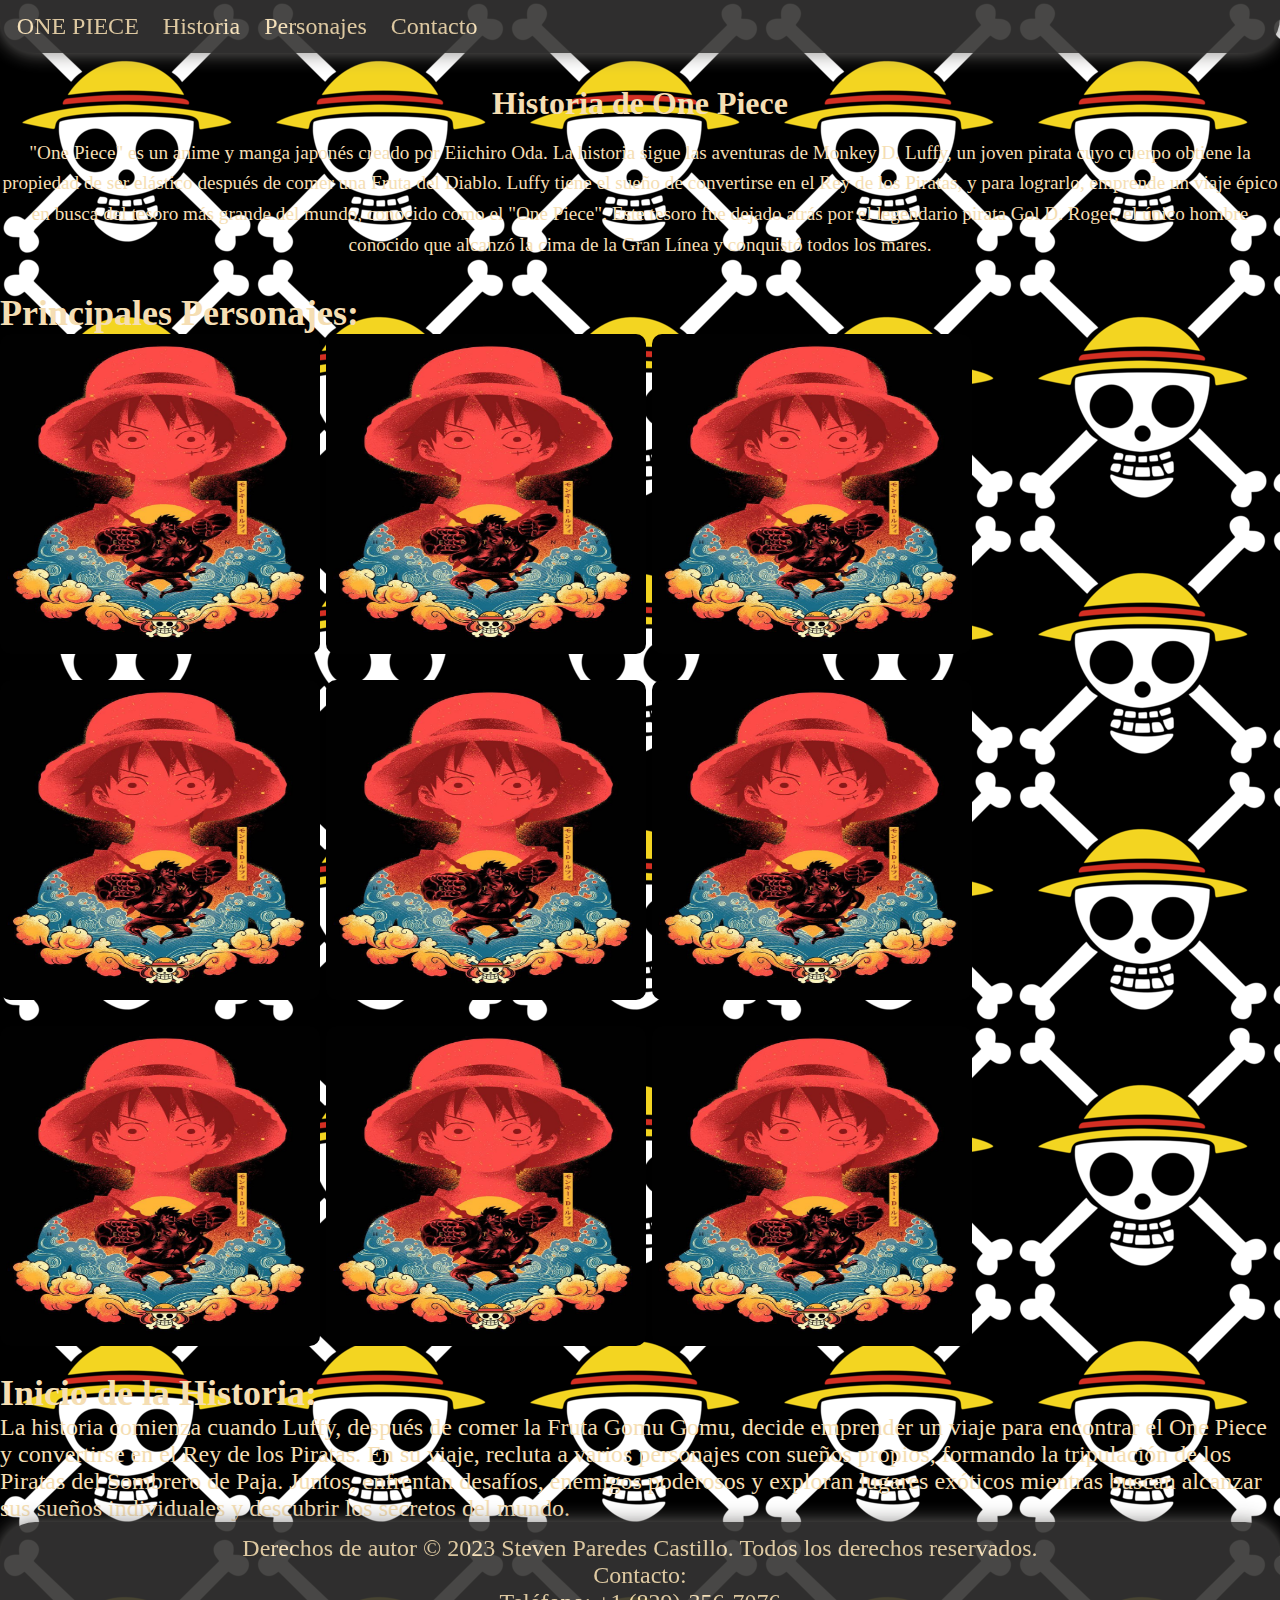
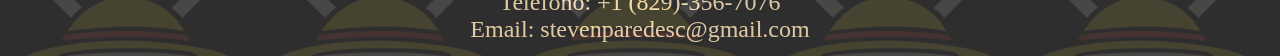
==== historia.html @ b2de4247 "historia" ====
<!DOCTYPE html>
<html lang="en">

<head>
    <meta charset="UTF-8" />
    <meta http-equiv="Content-Type" content="text/html;charset=UTF-8" />
    <meta http-equiv="X-UA-Compatible" content="ie=edge" />
    <link rel="stylesheet" href="style.css" />
    <link rel="stylesheet" href="styleh.css" />
    <meta name="viewport" content="width=device-width, initial-scale=1.0" />
    <title>Historia de One Piece</title>
</head>

<body>
    <header>
        <section>
            <nav>
                <ul>
                    <li>
                        <a href="index.html">ONE PIECE</a>
                    </li>
                    <li>
                        <a href="#">Historia</a>
                    </li>
                    <li>
                        <a href="personajes.html">Personajes</a>
                    </li>
                    <li>
                        <a href="#contacto">Contacto</a>
                    </li>
                </ul>
            </nav>
        </section>
    </header>
    <main>
        <section class="historia">
            <h1>Historia de One Piece</h1>
            <p>
                "One Piece" es un anime y manga japonés creado por Eiichiro Oda. La historia sigue las
                aventuras de Monkey D. Luffy, un joven pirata cuyo cuerpo obtiene la propiedad de ser
                elástico después de comer una Fruta del Diablo. Luffy tiene el sueño de convertirse en el
                Rey de los Piratas, y para lograrlo, emprende un viaje épico en busca del tesoro más grande
                del mundo, conocido como el "One Piece". Este tesoro fue dejado atrás por el legendario
                pirata Gol D. Roger, el único hombre conocido que alcanzó la cima de la Gran Línea y conquistó
                todos los mares.
            </p>
        </section>
        <section class="total personajes">
            <h2>Principales Personajes:</h2>
            <section class="personajes">
                <div>
                    <strong>Monkey D. Luffy:</strong> El protagonista principal, un joven con una personalidad alegre y valiente. <br>
                </div>
                <img class="desvanecer" src="img/👆🏴_☠️ Redbubble _ One Piece Strawhat Pirate Luffy Sanji Zoro.jpg" alt="">
            </section>
            <section class="personajes">
                <div>
                    <strong>Roronoa Zoro:</strong> El espadachín de la tripulación, hábil en el uso de tres espadas simultáneamente. <br>
                </div>
                <img class="desvanecer" src="img/👆🏴_☠️ Redbubble _ One Piece Strawhat Pirate Luffy Sanji Zoro.jpg" alt="">
            </section>
            <section class="personajes">
                <div>
                    <strong>Nami:</strong> La navegante con habilidades excepcionales para la navegación y la cartografía. <br>
                </div>
                <img class="desvanecer" src="img/👆🏴_☠️ Redbubble _ One Piece Strawhat Pirate Luffy Sanji Zoro.jpg" alt="">
            </section>
            <section class="personajes">
                <div>
                    <strong>Usopp:</strong> El francotirador y contador de historias del grupo. <br>
                </div>
                <img class="desvanecer" src="img/👆🏴_☠️ Redbubble _ One Piece Strawhat Pirate Luffy Sanji Zoro.jpg" alt="">
            </section>
            <section class="personajes">
                <div>
                    <strong>Sanji:</strong> El cocinero y experto en artes marciales. <br>
                </div>
                <img class="desvanecer" src="img/👆🏴_☠️ Redbubble _ One Piece Strawhat Pirate Luffy Sanji Zoro.jpg" alt="">
            </section>
            <section class="personajes">
                <div>
                    <strong>Tony Tony Chopper:</strong> El médico y reno con la capacidad de comer la Fruta Hito Hito. <br>
                </div>
                <img class="desvanecer" src="img/👆🏴_☠️ Redbubble _ One Piece Strawhat Pirate Luffy Sanji Zoro.jpg" alt="">
            </section>
            <section class="personajes">
                <div>
                    <strong>Nico Robin:</strong> La arqueóloga con habilidades para descifrar Poneglyphs. <br>
                </div>
                <img class="desvanecer" src="img/👆🏴_☠️ Redbubble _ One Piece Strawhat Pirate Luffy Sanji Zoro.jpg" alt="">
            </section>
            <section class="personajes">
                <div>
                    <strong>Franky:</strong> El carpintero naval y cyborg de la tripulación. <br>
                </div>
                <img class="desvanecer" src="img/👆🏴_☠️ Redbubble _ One Piece Strawhat Pirate Luffy Sanji Zoro.jpg" alt="">
            </section>
            <section class="personajes">
                <div>
                    <strong>Brook:</strong> El músico esqueleto con la capacidad de regresar a la vida. <br>
                </div>
                <img class="desvanecer" src="img/👆🏴_☠️ Redbubble _ One Piece Strawhat Pirate Luffy Sanji Zoro.jpg" alt="">
            </section>
        </section>
        <section class="inicios">
            <h2>Inicio de la Historia:</h2>
            <p>
                La historia comienza cuando Luffy, después de comer la Fruta Gomu Gomu, decide emprender un
                viaje para encontrar el One Piece y convertirse en el Rey de los Piratas. En su viaje,
                recluta a varios personajes con sueños propios, formando la tripulación de los Piratas del
                Sombrero de Paja. Juntos, enfrentan desafíos, enemigos poderosos y exploran lugares
                exóticos mientras buscan alcanzar sus sueños individuales y descubrir los secretos del mundo.
            </p>
        </section>
    </main>
    <footer id="contacto">
        <section>
            <p>
                Derechos de autor © 2023 Steven Paredes Castillo. Todos los derechos reservados.
            </p>
            <p>
                Contacto:<br />
                Teléfono: +1 (829)-356-7076 <br />
                Email: stevenparedesc@gmail.com
            </p>
        </section>
    </footer>
</body>

</html>
---- style.css ----
* {
    box-sizing: border-box;
    margin: 0;
    color: wheat;
}

body {
    font-size: 1.2rem;
    align-items: center;
    background-color: rgb(0, 0, 0);
    margin: 0;
    background-image: url(img/54-548122_one-piece-logo-png.ico);
}

header {
    width: 100%;
    display: flex;
    background-color: rgb(53, 52, 51);
    opacity: 0.9;
    padding: 1rem;
    margin-bottom: 10px;
    border-radius: 0 0 35px 35px;
    box-shadow: 0 0 20px rgb(126, 124, 122);
}


a:link,
a:visited,
a:active {
    text-decoration: none;
    cursor: pointer;
    opacity: 1;
}

a {
    display: inline-block;
    position: relative;
    text-decoration: none;
    padding: 0 4px;
}

a:before,
a:after {
    content: "";
    width: 100%;
    height: 100%;
    position: absolute;
    top: 0;
    left: 0;
    box-sizing: border-box;
    transform: scale(0);
    transition: 0.5s;
}

a:before {
    border-bottom: 2px solid wheat;
    border-left: 2px solid wheat;
    transform-origin: 0 100%;
}

a:after {
    border-top: 2px solid wheat;
    border-right: 2px solid wheat;
    transform-origin: 100% 0%;
}

a:hover:after,
a:hover:before {
    transform: scale(1);
}

.fondo {
    margin: 0% 0% 0% 2rem;
    flex-direction: column;
    align-items: center;
}

img {
    height: 36rem;
    width: 25rem;
    margin: 0% 0rem 0% 1rem;
    margin-bottom: 20px;
    transition: 1s;
    opacity: 0.7;
    filter: grayscale(1);
    border-radius: 100px;
}

img:hover {
    transform: scale(1.05);
    opacity: 1;
}

.luffy:hover {
    filter: saturate(3);
    box-shadow: 0 0 3rem rgb(255, 2, 2);
    transition-duration: 0.5s;
}

.sanji:hover {
    transition-duration: 0.5s;
    filter: saturate(3);
    box-shadow: 0 0 3rem rgb(251, 255, 2);
}

.zoro:hover {
    filter: saturate(3);
    transition-duration: 0.5s;
    box-shadow: 0 0 3rem rgb(61, 255, 2);
}

ul {
    display: flex;
    list-style: none;
    padding: 0;
}

li {
    margin-right: 1rem;
}

footer {
    text-align: center;
    background-color: rgb(53, 52, 51);
    width: 100%;
    box-shadow: 0 0 20px rgb(126, 124, 122);
    padding: 1rem;
    opacity: 0.9;
    border-radius: 35px 35px 0 0;
}

@media (max-width: 2800px) {
    .fondo {
        margin: 0% 0% 0% 25%;
    }

    body {
        font-size: 3rem;
    }

    footer {
        padding: 4rem;
    }

    header {
        padding: 3rem;
    }

    img {
        height: 60rem;
    }
}

@media (max-width: 2400px) {
    .fondo {
        margin: 0% 0% 0% 21%;
    }

    body {
        font-size: 2.8rem;
    }

    footer {
        padding: 4rem;
    }

    header {
        padding: 3rem;
    }
}

@media (max-width: 2200px) {
    .fondo {
        margin: 0% 0% 0% 18.5%;
    }

    body {
        font-size: 2.5rem;
    }

    footer {
        padding: 4rem;
    }

    header {
        padding: 3rem;
    }
}

@media (max-width: 2000px) {
    .fondo {
        margin: 0% 0% 0% 16.5%;
    }

    body {
        font-size: 2rem;
    }

    footer {
        padding: 2.2rem;
    }

    header {
        padding: 2.2rem;
    }

    img {
        height: 50rem;
    }
}

@media (max-width: 1800px) {
    .fondo {
        margin: 0% 0% 0% 12%;
    }

    body {
        font-size: 1.6rem;
    }

    footer {
        padding: 2rem;
    }

    header {
        padding: 2rem;
    }

    img {
        height: 45rem;
    }
}

@media (max-width: 1600px) {
    .fondo {
        margin: 0% 0% 0% 7.8%;
    }

    body {
        font-size: 1.5rem;
    }

    footer {
        padding: 0.8rem;
    }

    header {
        padding: 0.8rem;
    }

    img {
        height: 40rem;
    }
}

@media (max-width: 1400px) {
    .fondo {
        margin: 0% 0% 0% 2.2%;
    }

    body {
        font-size: 1.5rem;
    }

    img {
        height: 35rem;
    }
}

@media (max-width: 810px) {
    .fondo {
        margin: 0% 0% 0% 24%;
    }
}

@media (max-width: 810px) {
    .fondo {
        margin: 0% 0% 0% 23%;
    }
}

@media (max-width: 768px) {
    body {
        font-size: 1rem;
    }

    .fondo {
        margin: 0% 0% 0% 3.3rem;
        flex-direction: column;
        align-items: center;
    }

    header {
        padding: 0.5rem;
    }

    img {
        margin-bottom: 10rem;
        margin: 0%;
        width: 19.5rem;
    }

    ul {
        flex-direction: column;
    }

    li {
        margin-right: 0;
        margin-bottom: 10px;
    }

    footer {
        padding: 0.5rem;
    }
}

@media (max-width: 414px) {
    .fondo {
        margin: 0% 0% 0% 13%;
    }
}

@media (max-width: 428px) {
    .fondo {
        margin: 0% 0% 0% 14%;
    }
}

@media (max-width: 412px) {
    .fondo {
        margin: 0% 0% 0% 11.8%;
    }
}

@media (max-width: 390px) {
    .fondo {
        margin: 0% 0% 0% 10%;
    }
}

@media (max-width: 388px) {
    .fondo {
        margin: 0% 0% 0% 6.8%;
    }
}

@media (max-width: 384px) {
    .fondo {
        margin: 0% 0% 0% 8.8%;
    }
}

@media (max-width: 360px) {
    .fondo {
        margin: 0% 0% 0% 6.8%;
    }
}
---- styleh.css ----
.main {
    padding: 2rem;
    margin-left: 10rem; /* Ajusta según tus necesidades */
}

.personajes{
    display:inline-block;
    position:relative;
}
.personajes > div {
    position:absolute;
    top:0;
    left:0;
    z-index:-1;
    padding:10px;
    margin:0;
}
img{
    width: 20rem;
    height: 20rem;
    margin: 0% 0rem 0% 0rem;
    margin-bottom: 20px;
    transition: 1s;
    opacity: 1;
    filter: grayscale(0);
    border-radius: 10px;
}
.desvanecer:hover {
    opacity: 0.09;
    -webkit-transition: opacity 500ms;
    -moz-transition: opacity 500ms;
    -o-transition: opacity 500ms;
    -ms-transition: opacity 500ms;
    transition: opacity 500ms;
}
.historia {
    text-align: center;
    margin: 2rem 0;
}

.historia h1 {
    font-size: 2rem;
    color: wheat;
    margin-bottom: 1rem;
}

.historia p {
    font-size: 1.2rem;
    line-height: 1.6;
    color: wheat;
}
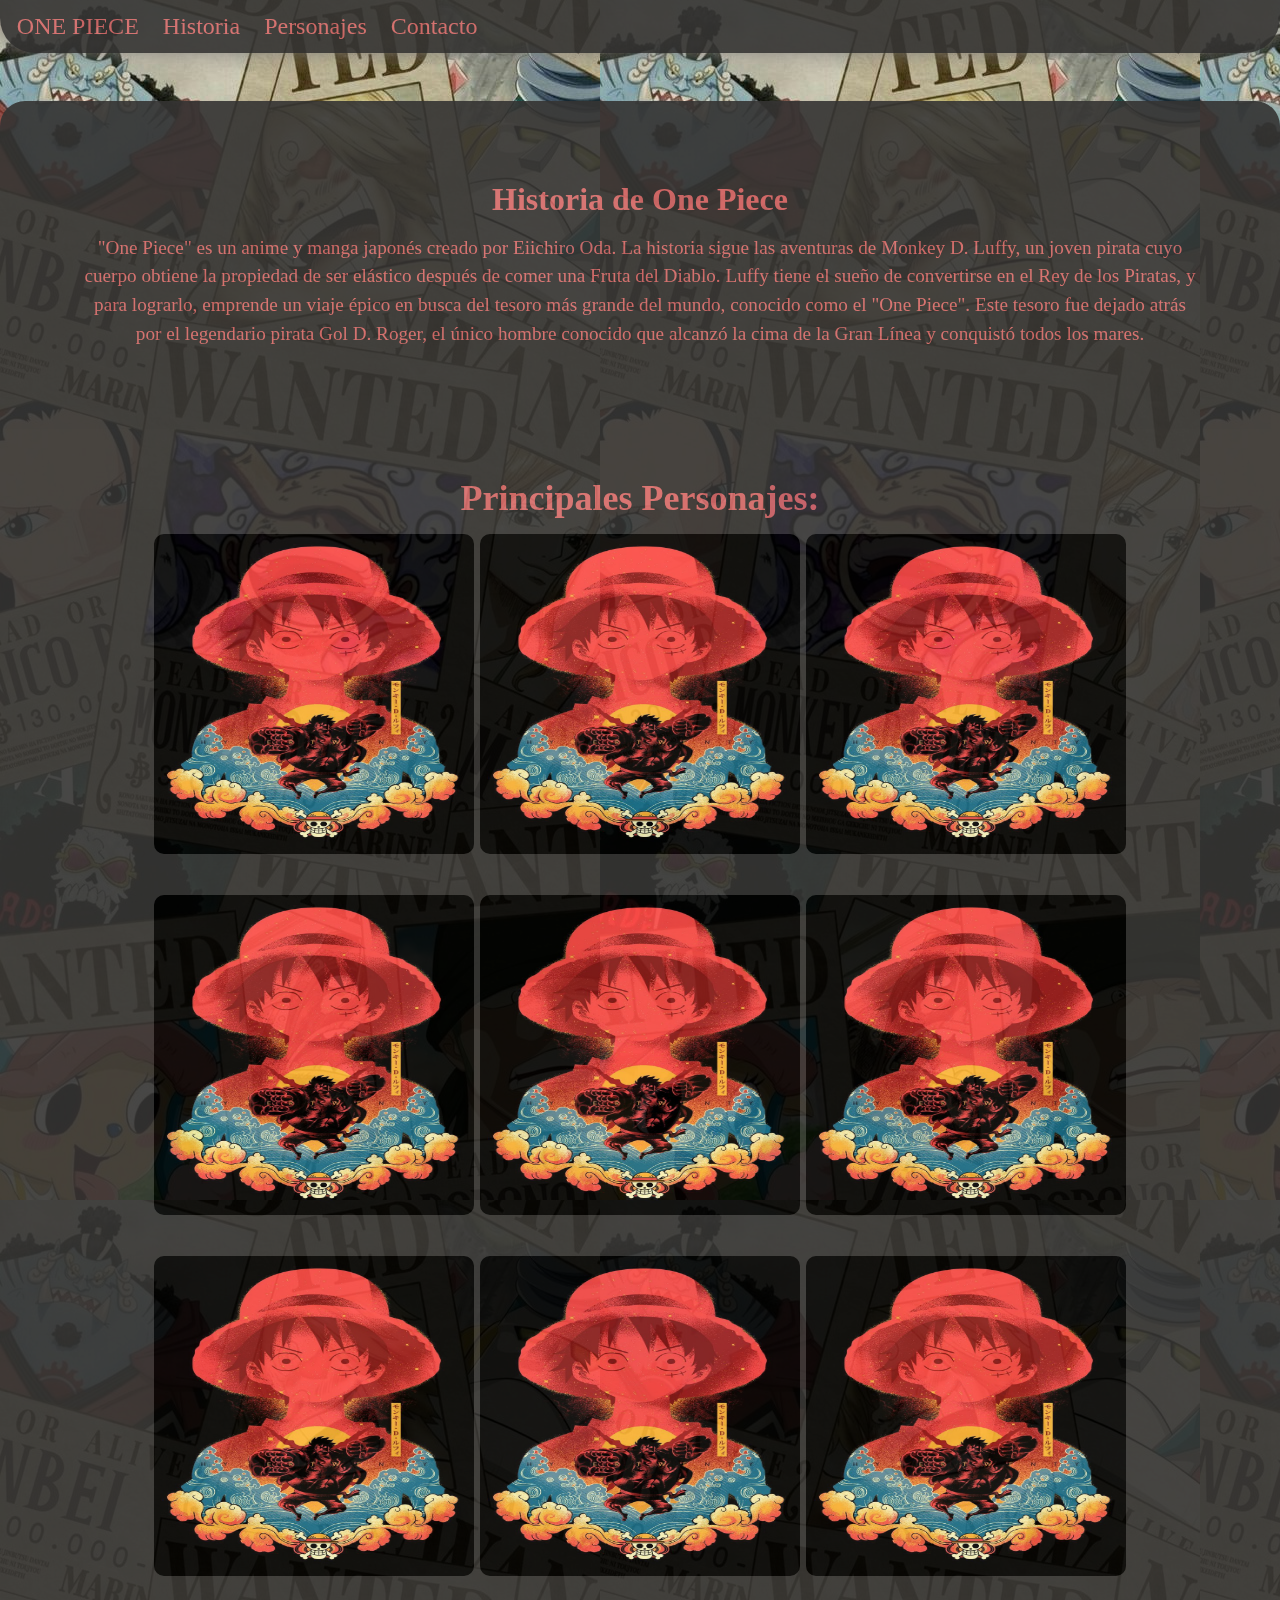
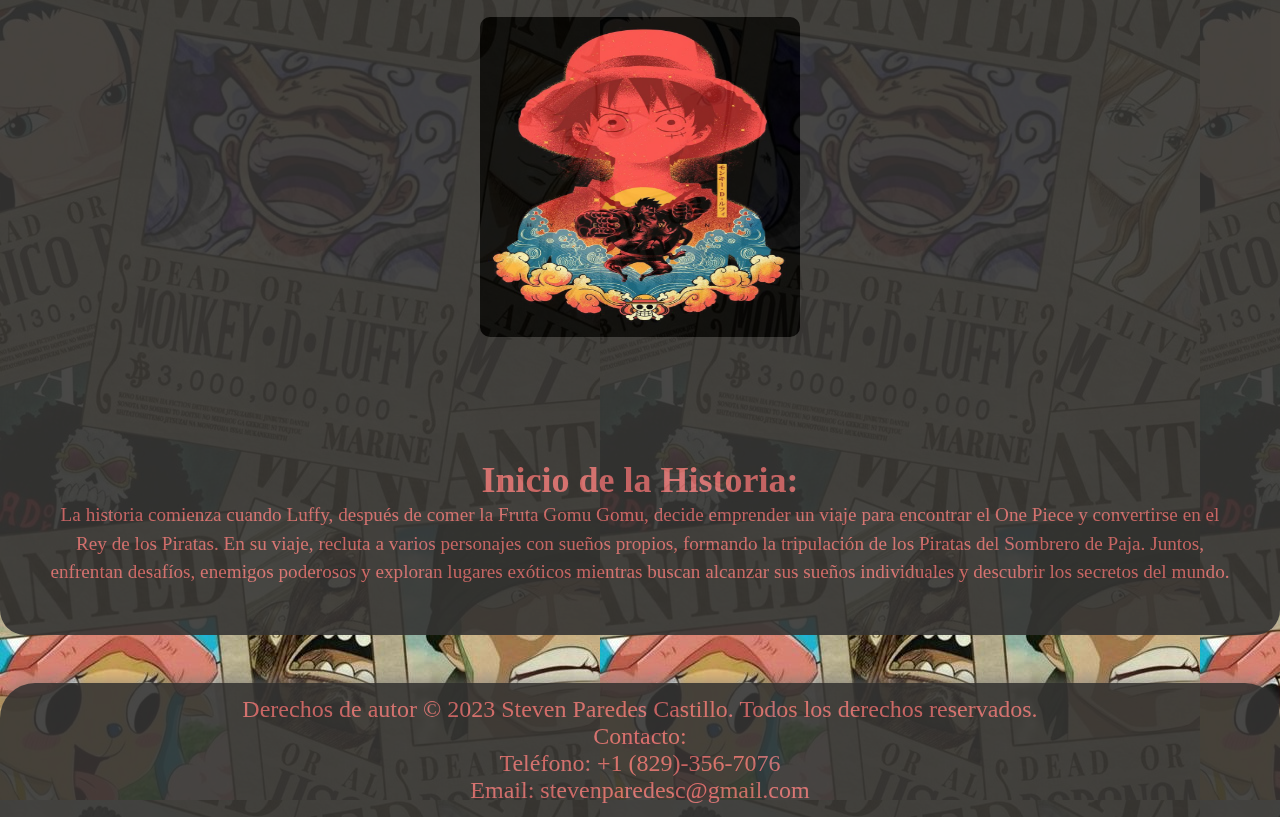
==== commit 4f1c100a: "responsive historia" ====
--- a/historia.html
+++ b/historia.html
@@ -45,62 +45,82 @@
                 todos los mares.
             </p>
         </section>
-        <section class="total personajes">
-            <h2>Principales Personajes:</h2>
-            <section class="personajes">
-                <div>
-                    <strong>Monkey D. Luffy:</strong> El protagonista principal, un joven con una personalidad alegre y valiente. <br>
-                </div>
-                <img class="desvanecer" src="img/👆🏴_☠️ Redbubble _ One Piece Strawhat Pirate Luffy Sanji Zoro.jpg" alt="">
-            </section>
-            <section class="personajes">
-                <div>
-                    <strong>Roronoa Zoro:</strong> El espadachín de la tripulación, hábil en el uso de tres espadas simultáneamente. <br>
-                </div>
-                <img class="desvanecer" src="img/👆🏴_☠️ Redbubble _ One Piece Strawhat Pirate Luffy Sanji Zoro.jpg" alt="">
-            </section>
-            <section class="personajes">
-                <div>
-                    <strong>Nami:</strong> La navegante con habilidades excepcionales para la navegación y la cartografía. <br>
-                </div>
-                <img class="desvanecer" src="img/👆🏴_☠️ Redbubble _ One Piece Strawhat Pirate Luffy Sanji Zoro.jpg" alt="">
-            </section>
-            <section class="personajes">
-                <div>
-                    <strong>Usopp:</strong> El francotirador y contador de historias del grupo. <br>
-                </div>
-                <img class="desvanecer" src="img/👆🏴_☠️ Redbubble _ One Piece Strawhat Pirate Luffy Sanji Zoro.jpg" alt="">
-            </section>
-            <section class="personajes">
-                <div>
-                    <strong>Sanji:</strong> El cocinero y experto en artes marciales. <br>
-                </div>
-                <img class="desvanecer" src="img/👆🏴_☠️ Redbubble _ One Piece Strawhat Pirate Luffy Sanji Zoro.jpg" alt="">
-            </section>
-            <section class="personajes">
-                <div>
-                    <strong>Tony Tony Chopper:</strong> El médico y reno con la capacidad de comer la Fruta Hito Hito. <br>
-                </div>
-                <img class="desvanecer" src="img/👆🏴_☠️ Redbubble _ One Piece Strawhat Pirate Luffy Sanji Zoro.jpg" alt="">
-            </section>
-            <section class="personajes">
-                <div>
-                    <strong>Nico Robin:</strong> La arqueóloga con habilidades para descifrar Poneglyphs. <br>
-                </div>
-                <img class="desvanecer" src="img/👆🏴_☠️ Redbubble _ One Piece Strawhat Pirate Luffy Sanji Zoro.jpg" alt="">
-            </section>
-            <section class="personajes">
-                <div>
-                    <strong>Franky:</strong> El carpintero naval y cyborg de la tripulación. <br>
-                </div>
-                <img class="desvanecer" src="img/👆🏴_☠️ Redbubble _ One Piece Strawhat Pirate Luffy Sanji Zoro.jpg" alt="">
-            </section>
-            <section class="personajes">
-                <div>
-                    <strong>Brook:</strong> El músico esqueleto con la capacidad de regresar a la vida. <br>
-                </div>
-                <img class="desvanecer" src="img/👆🏴_☠️ Redbubble _ One Piece Strawhat Pirate Luffy Sanji Zoro.jpg" alt="">
-            </section>
+        <section class="total-personajes">
+                <h2>Principales Personajes:</h2>
+                <section class="personajes">
+                    <div>
+                        <strong>Monkey D. Luffy:</strong> El protagonista principal, un joven con una personalidad
+                        alegre y valiente. <br>
+                    </div>
+                    <img class="desvanecer" src="img/👆🏴_☠️ Redbubble _ One Piece Strawhat Pirate Luffy Sanji Zoro.jpg"
+                        alt="">
+                </section>
+                <section class="personajes">
+                    <div>
+                        <strong>Roronoa Zoro:</strong> El espadachín de la tripulación, hábil en el uso de tres espadas
+                        simultáneamente. <br>
+                    </div>
+                    <img class="desvanecer" src="img/👆🏴_☠️ Redbubble _ One Piece Strawhat Pirate Luffy Sanji Zoro.jpg"
+                        alt="">
+                </section>
+                <section class="personajes">
+                    <div>
+                        <strong>Nami:</strong> La navegante con habilidades excepcionales para la navegación y la
+                        cartografía. <br>
+                    </div>
+                    <img class="desvanecer" src="img/👆🏴_☠️ Redbubble _ One Piece Strawhat Pirate Luffy Sanji Zoro.jpg"
+                        alt="">
+                </section>
+                <section class="personajes">
+                    <div>
+                        <strong>Usopp:</strong> El francotirador y contador de historias del grupo. <br>
+                    </div>
+                    <img class="desvanecer" src="img/👆🏴_☠️ Redbubble _ One Piece Strawhat Pirate Luffy Sanji Zoro.jpg"
+                        alt="">
+                </section>
+                <section class="personajes">
+                    <div>
+                        <strong>Sanji:</strong> El cocinero y experto en artes marciales. <br>
+                    </div>
+                    <img class="desvanecer" src="img/👆🏴_☠️ Redbubble _ One Piece Strawhat Pirate Luffy Sanji Zoro.jpg"
+                        alt="">
+                </section>
+                <section class="personajes">
+                    <div>
+                        <strong>Tony Tony Chopper:</strong> El médico y reno con la capacidad de comer la Fruta Hito
+                        Hito. <br>
+                    </div>
+                    <img class="desvanecer" src="img/👆🏴_☠️ Redbubble _ One Piece Strawhat Pirate Luffy Sanji Zoro.jpg"
+                        alt="">
+                </section>
+                <section class="personajes">
+                    <div>
+                        <strong>Nico Robin:</strong> La arqueóloga con habilidades para descifrar Poneglyphs. <br>
+                    </div>
+                    <img class="desvanecer" src="img/👆🏴_☠️ Redbubble _ One Piece Strawhat Pirate Luffy Sanji Zoro.jpg"
+                        alt="">
+                </section>
+                <section class="personajes">
+                    <div>
+                        <strong>Franky:</strong> El carpintero naval y cyborg de la tripulación. <br>
+                    </div>
+                    <img class="desvanecer" src="img/👆🏴_☠️ Redbubble _ One Piece Strawhat Pirate Luffy Sanji Zoro.jpg"
+                        alt="">
+                </section>
+                <section class="personajes">
+                    <div>
+                        <strong>Brook:</strong> El músico esqueleto con la capacidad de regresar a la vida. <br>
+                    </div>
+                    <img class="desvanecer" src="img/👆🏴_☠️ Redbubble _ One Piece Strawhat Pirate Luffy Sanji Zoro.jpg"
+                        alt="">
+                </section>
+                <section class="personajes">
+                    <div>
+                        <strong>Jinbei:</strong> El timonel giojin de la tripulación. <br>
+                    </div>
+                    <img class="desvanecer" src="img/👆🏴_☠️ Redbubble _ One Piece Strawhat Pirate Luffy Sanji Zoro.jpg"
+                        alt="">
+                </section>
         </section>
         <section class="inicios">
             <h2>Inicio de la Historia:</h2>
@@ -127,4 +147,4 @@
     </footer>
 </body>
 
-</html>
+</html>--- a/styleh.css
+++ b/styleh.css
@@ -1,9 +1,17 @@
 
+*{
+    text-align: center;
+    color: rgb(216, 108, 108);
+}
+body{
+    background-image: url(img/bghhh.jpg);
+}
 .main {
     padding: 2rem;
-    margin-left: 10rem; /* Ajusta según tus necesidades */
 }
-
+header {
+    margin-bottom: 3rem;
+}
 .personajes{
     display:inline-block;
     position:relative;
@@ -19,8 +27,7 @@
 img{
     width: 20rem;
     height: 20rem;
-    margin: 0% 0rem 0% 0rem;
-    margin-bottom: 20px;
+    margin: 15px 0rem 20px 0rem;
     transition: 1s;
     opacity: 1;
     filter: grayscale(0);
@@ -35,18 +42,48 @@
     transition: opacity 500ms;
 }
 .historia {
+    padding: 5rem;
     text-align: center;
-    margin: 2rem 0;
+    background-color: rgb(53, 52, 51);
+    opacity: 0.9;
+    border-radius: 25px 25px 0 0;
 }
 
-.historia h1 {
+.total-personajes{
+    background-color: rgb(53, 52, 51);
+    opacity: 0.9;
+    padding: 3rem;
+}
+.inicios{
+    background-color: rgb(53, 52, 51);
+    opacity: 0.9;
+    padding: 3rem;
+    border-radius: 0 0 25px 25px;
+    margin-bottom: 3rem;
+}
+
+.historia h1, .inicios h1, .total-personajes h1 {
     font-size: 2rem;
-    color: wheat;
     margin-bottom: 1rem;
 }
 
-.historia p {
+.historia p,.inicios p,.total-personajes p {
     font-size: 1.2rem;
-    line-height: 1.6;
-    color: wheat;
+    line-height: 1.5;
+}
+@media (max-width: 810px) {
+    .total-personajes{
+        padding-left: 0%;
+        padding-right: 0%;
+    }
+}
+@media (max-width: 412px) {
+    .total-personajes{
+        padding-left: 0%;
+    }
+}
+@media (max-width: 360px) {
+    .total-personajes{
+        padding-left: 0%;
+    }
 }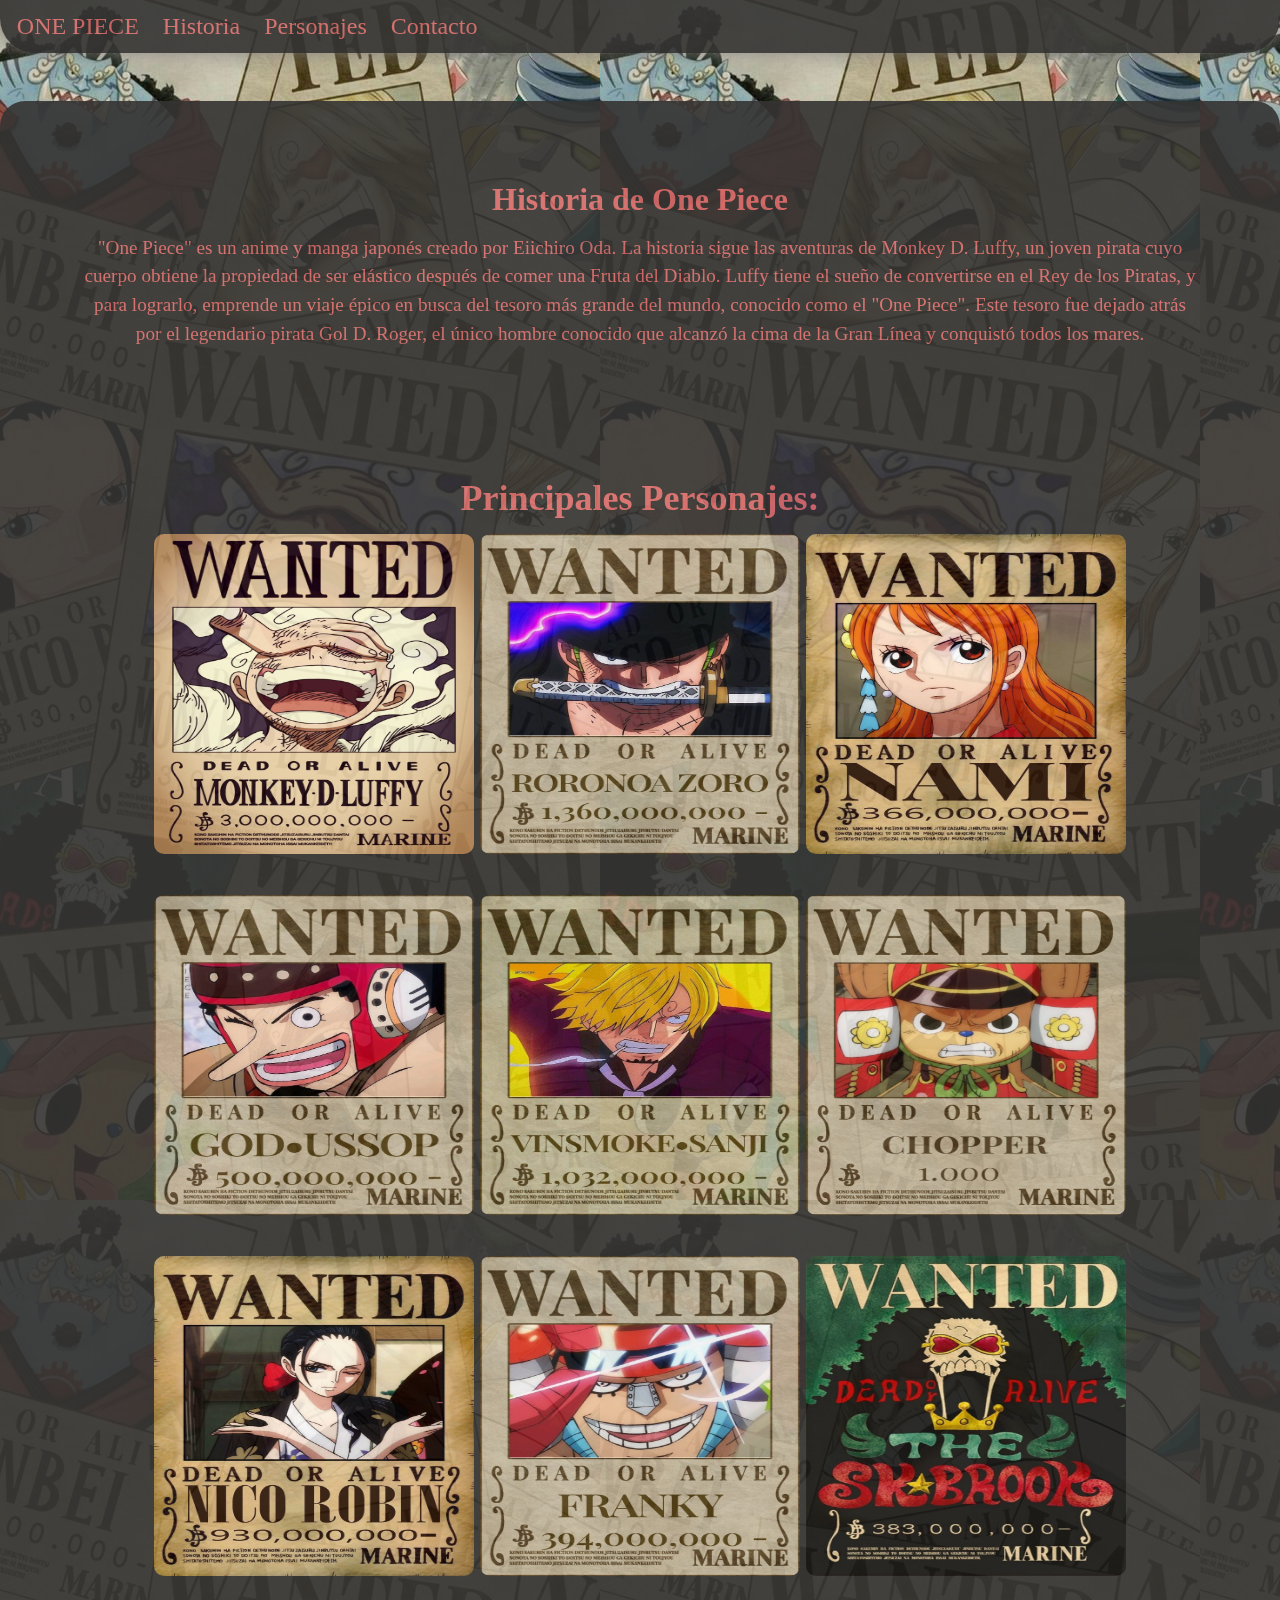
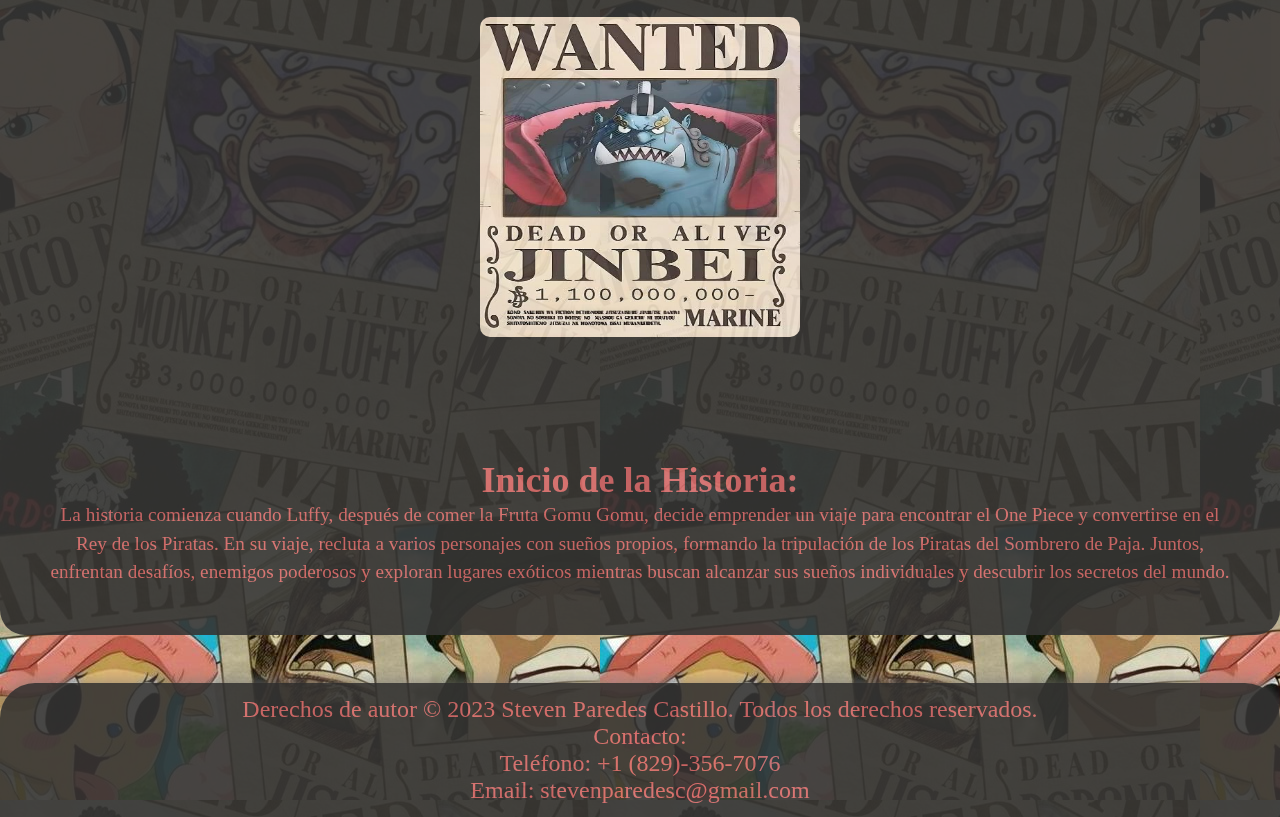
==== commit 4686cfa3: "update img historia" ====
--- a/historia.html
+++ b/historia.html
@@ -52,7 +52,7 @@
                         <strong>Monkey D. Luffy:</strong> El protagonista principal, un joven con una personalidad
                         alegre y valiente. <br>
                     </div>
-                    <img class="desvanecer" src="img/👆🏴_☠️ Redbubble _ One Piece Strawhat Pirate Luffy Sanji Zoro.jpg"
+                    <img class="desvanecer" src="img/Luffy Gear 5 Wanted Poster HD _ One piece cartoon, One piece bounties, One piece comic.jpg"
                         alt="">
                 </section>
                 <section class="personajes">
@@ -60,7 +60,7 @@
                         <strong>Roronoa Zoro:</strong> El espadachín de la tripulación, hábil en el uso de tres espadas
                         simultáneamente. <br>
                     </div>
-                    <img class="desvanecer" src="img/👆🏴_☠️ Redbubble _ One Piece Strawhat Pirate Luffy Sanji Zoro.jpg"
+                    <img class="desvanecer" src="img/e079aa10-b26b-4281-971f-83af9db0e122.jpg"
                         alt="">
                 </section>
                 <section class="personajes">
@@ -68,21 +68,21 @@
                         <strong>Nami:</strong> La navegante con habilidades excepcionales para la navegación y la
                         cartografía. <br>
                     </div>
-                    <img class="desvanecer" src="img/👆🏴_☠️ Redbubble _ One Piece Strawhat Pirate Luffy Sanji Zoro.jpg"
+                    <img class="desvanecer" src="img/Wanted Nami.jpg"
                         alt="">
                 </section>
                 <section class="personajes">
                     <div>
                         <strong>Usopp:</strong> El francotirador y contador de historias del grupo. <br>
                     </div>
-                    <img class="desvanecer" src="img/👆🏴_☠️ Redbubble _ One Piece Strawhat Pirate Luffy Sanji Zoro.jpg"
+                    <img class="desvanecer" src="img/f5875a10-5e81-4e31-b050-12b94e149889.jpg"
                         alt="">
                 </section>
                 <section class="personajes">
                     <div>
                         <strong>Sanji:</strong> El cocinero y experto en artes marciales. <br>
                     </div>
-                    <img class="desvanecer" src="img/👆🏴_☠️ Redbubble _ One Piece Strawhat Pirate Luffy Sanji Zoro.jpg"
+                    <img class="desvanecer" src="img/Cartaz de proucurado.jpg"
                         alt="">
                 </section>
                 <section class="personajes">
@@ -90,35 +90,35 @@
                         <strong>Tony Tony Chopper:</strong> El médico y reno con la capacidad de comer la Fruta Hito
                         Hito. <br>
                     </div>
-                    <img class="desvanecer" src="img/👆🏴_☠️ Redbubble _ One Piece Strawhat Pirate Luffy Sanji Zoro.jpg"
+                    <img class="desvanecer" src="img/Chopper.jpg"
                         alt="">
                 </section>
                 <section class="personajes">
                     <div>
                         <strong>Nico Robin:</strong> La arqueóloga con habilidades para descifrar Poneglyphs. <br>
                     </div>
-                    <img class="desvanecer" src="img/👆🏴_☠️ Redbubble _ One Piece Strawhat Pirate Luffy Sanji Zoro.jpg"
+                    <img class="desvanecer" src="img/Wanted Nico Robin.jpg"
                         alt="">
                 </section>
                 <section class="personajes">
                     <div>
                         <strong>Franky:</strong> El carpintero naval y cyborg de la tripulación. <br>
                     </div>
-                    <img class="desvanecer" src="img/👆🏴_☠️ Redbubble _ One Piece Strawhat Pirate Luffy Sanji Zoro.jpg"
+                    <img class="desvanecer" src="img/03135b67-8556-428b-9eed-239bd446a3cf.jpg"
                         alt="">
                 </section>
                 <section class="personajes">
                     <div>
                         <strong>Brook:</strong> El músico esqueleto con la capacidad de regresar a la vida. <br>
                     </div>
-                    <img class="desvanecer" src="img/👆🏴_☠️ Redbubble _ One Piece Strawhat Pirate Luffy Sanji Zoro.jpg"
+                    <img class="desvanecer" src="img/One Piece - Poster- Most Wanted- Brook - 42x28_5cm.jpg"
                         alt="">
                 </section>
                 <section class="personajes">
                     <div>
                         <strong>Jinbei:</strong> El timonel giojin de la tripulación. <br>
                     </div>
-                    <img class="desvanecer" src="img/👆🏴_☠️ Redbubble _ One Piece Strawhat Pirate Luffy Sanji Zoro.jpg"
+                    <img class="desvanecer" src="img/WANTED.jpg"
                         alt="">
                 </section>
         </section>
